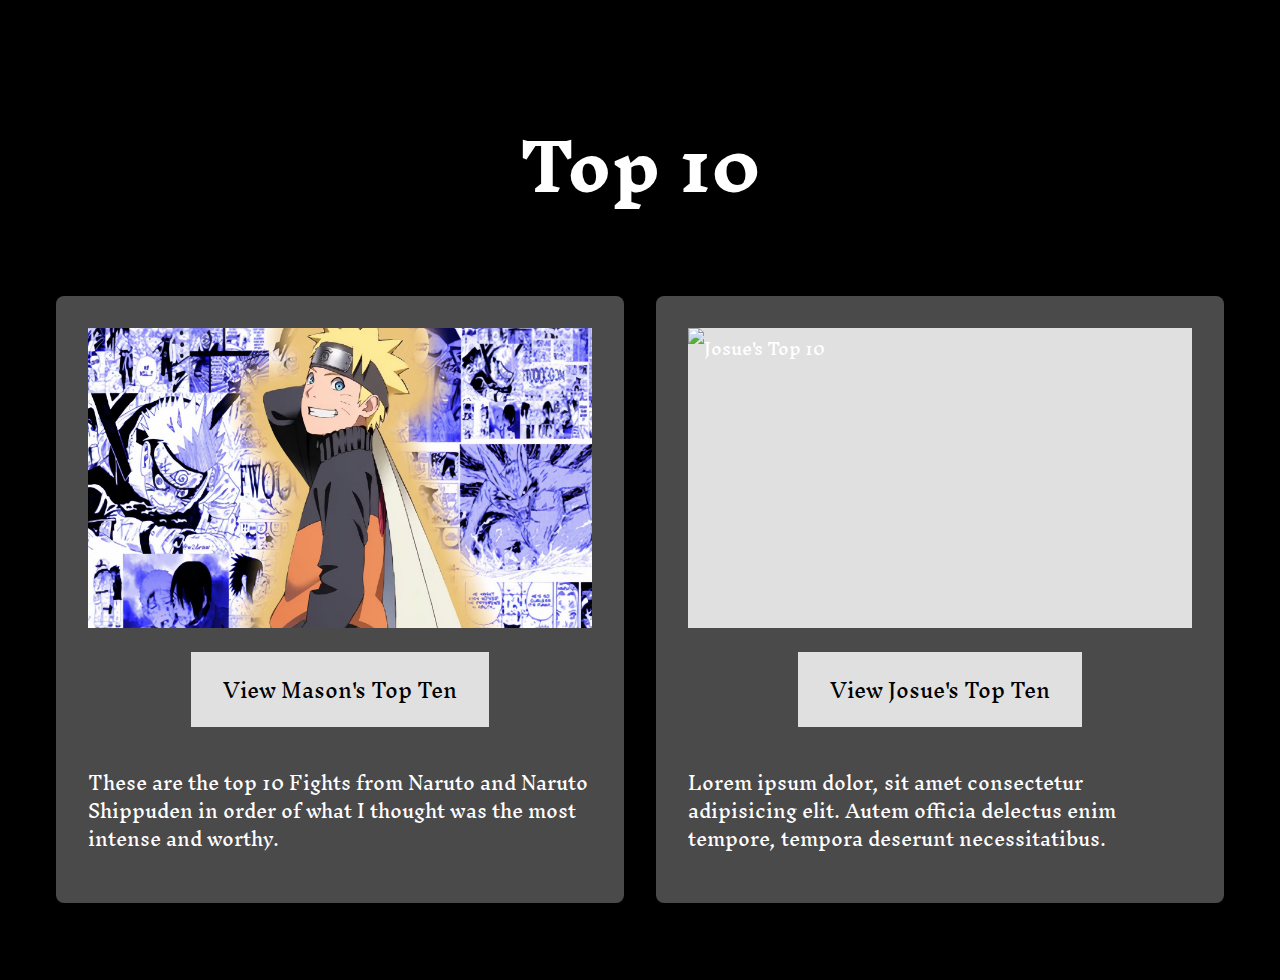
==== index.html @ 5a819719 "Landing page formating" ====
<!DOCTYPE html>
<html lang="en">
<head>
    <meta charset="UTF-8">
    <meta name="viewport" content="width=device-width, initial-scale=1.0">
    <title>Top 10 Fights</title>
    <link rel="stylesheet" href="styles.css">
    <link rel="preconnect" href="https://fonts.googleapis.com">
    <link rel="preconnect" href="https://fonts.gstatic.com" crossorigin>
    <link href="https://fonts.googleapis.com/css2?family=Inknut+Antiqua:wght@300;400;500;600;700&display=swap" rel="stylesheet">
    <link rel="stylesheet" href="/style/LandingStyles.css">
</head>
<body>
    <div class="container">
        <h1 class="main-title">Top 10</h1>
        
        <div class="content-grid">
            <!-- Mason's Section -->
            <div class="content-section">
                <div class="image-container">
                    <img src="/assets/Josue/mason/naruto.avif" alt="Mason's Top 10" class="section-image">
                </div>
                <div class="button-container">
                    <button class="view-button">View Mason's Top Ten</button>
                </div>
                <p class="description">
                    These are the top 10 Fights from Naruto and Naruto Shippuden in order of what I thought was the most intense and worthy.
                </p>
            </div>

            <!-- Josue's Section -->
            <div class="content-section">
                <div class="image-container">
                    <img src="path-to-josue-image.jpg" alt="Josue's Top 10" class="section-image">
                </div>
                <div class="button-container">
                    <button class="view-button">View Josue's Top Ten</button>
                </div>
                <p class="description">
                    Lorem ipsum dolor, sit amet consectetur adipisicing elit. Autem officia delectus enim tempore, tempora deserunt necessitatibus.
                </p>
            </div>
        </div>
    </div>
</body>
</html>
---- style/LandingStyles.css ----
body {
    background-color: #000;
    color: white;
    font-family: 'Inknut Antiqua', serif;
    min-height: 100vh;
    padding: 2rem;
}

.container {
    max-width: 1200px;
    margin: 0 auto;
}


.main-title {
    text-align: center;
    font-size: 4rem;
    color: white;
    margin-bottom: 3rem;
    font-weight: 700;
}


.content-grid {
    display: grid;
    grid-template-columns: repeat(2, 1fr);
    gap: 2rem;
    padding: 0 1rem;
}

/* Content section styling */
.content-section {
    display: flex;
    flex-direction: column;
    align-items: center;
    background-color: #4a4a4a;
    padding: 2rem;
    border-radius: 8px;
}

/* Image container styling */
.image-container {
    width: 100%;
    height: 300px;
    background-color: #e0e0e0;
    margin-bottom: 1.5rem;
    overflow: hidden;
}

.section-image {
    width: 100%;
    height: 100%;
    object-fit: cover;
}

/* Button styling */
.button-container {
    margin-bottom: 1.5rem;
}

.view-button {
    background-color: #e0e0e0;
    border: none;
    padding: 0.8rem 2rem;
    font-family: 'Inknut Antiqua', serif;
    font-size: 1.2rem;
    cursor: pointer;
    transition: transform 0.2s ease-in-out;
}



.description {
    text-align: left;
    line-height: 1.6;
    font-size: 1.1rem;
    color: white;
}


@media (max-width: 768px) {
    .content-grid {
        grid-template-columns: 1fr;
    }

    .main-title {
        font-size: 3rem;
    }

    .image-container {
        height: 250px;
    }

    .view-button {
        font-size: 1rem;
        padding: 0.6rem 1.5rem;
    }

    .description {
        font-size: 1rem;
    }
}

/* Additional hover effects */
.content-section:hover {
    box-shadow: 0 0 20px rgba(255, 255, 255, 0.1);
}
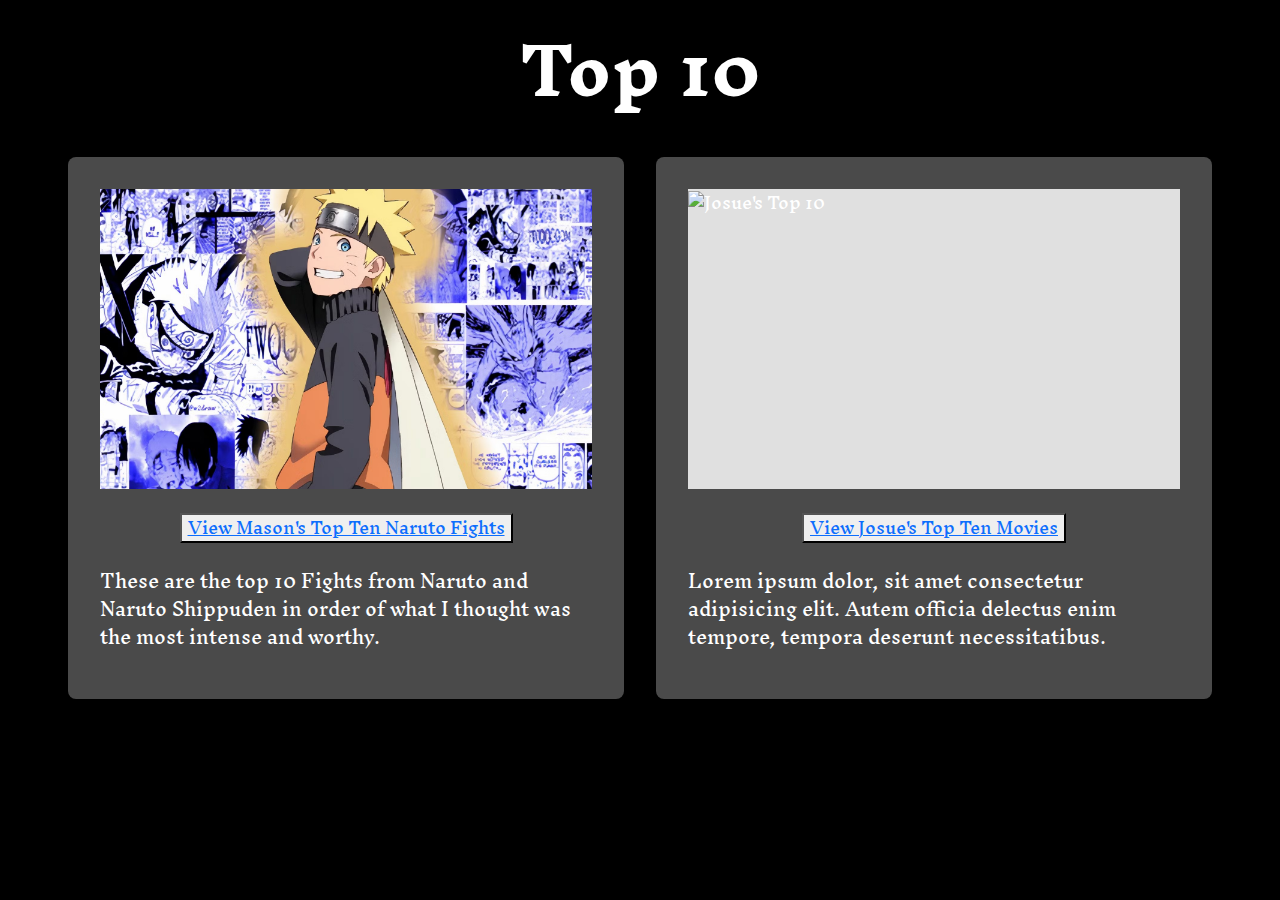
==== commit c01065a3: "Landing page Content and href" ====
--- a/index.html
+++ b/index.html
@@ -1,46 +1,57 @@
-<!DOCTYPE html>
+<!doctype html>
 <html lang="en">
+
 <head>
-    <meta charset="UTF-8">
-    <meta name="viewport" content="width=device-width, initial-scale=1.0">
-    <title>Top 10 Fights</title>
-    <link rel="stylesheet" href="styles.css">
+    <meta charset="utf-8">
+    <meta name="viewport" content="width=device-width, initial-scale=1">
+    <title>Favorite Top Ten Websites Main Page</title>
+    <link href="https://cdn.jsdelivr.net/npm/bootstrap@5.3.3/dist/css/bootstrap.min.css" rel="stylesheet"
+        integrity="sha384-QWTKZyjpPEjISv5WaRU9OFeRpok6YctnYmDr5pNlyT2bRjXh0JMhjY6hW+ALEwIH" crossorigin="anonymous">
+    <link rel="stylesheet" href="./style/styles.css">
     <link rel="preconnect" href="https://fonts.googleapis.com">
     <link rel="preconnect" href="https://fonts.gstatic.com" crossorigin>
-    <link href="https://fonts.googleapis.com/css2?family=Inknut+Antiqua:wght@300;400;500;600;700&display=swap" rel="stylesheet">
     <link rel="stylesheet" href="/style/LandingStyles.css">
+    <link href="https://fonts.googleapis.com/css2?family=Inknut+Antiqua:wght@300;400;500;600;700;800;900&display=swap"
+        rel="stylesheet">
 </head>
+
 <body>
-    <div class="container">
-        <h1 class="main-title">Top 10</h1>
-        
-        <div class="content-grid">
-            <!-- Mason's Section -->
-            <div class="content-section">
-                <div class="image-container">
-                    <img src="/assets/Josue/mason/naruto.avif" alt="Mason's Top 10" class="section-image">
+    <body>
+        <div class="container">
+            <h1 class="main-title">Top 10</h1>
+            
+            <div class="content-grid">
+                <!-- Mason's Section -->
+                <div class="content-section">
+                    <div class="image-container">
+                        <img src="/assets/Josue/mason/naruto.avif" alt="Mason's Top 10" class="section-image">
+                    </div>
+                    <div class="button-container">
+                        <button><a href="./pages/pageM1.html">View Mason's Top Ten Naruto Fights</a></button>
+                    </div>
+                    <p class="description">
+                        These are the top 10 Fights from Naruto and Naruto Shippuden in order of what I thought was the most intense and worthy.
+                    </p>
                 </div>
-                <div class="button-container">
-                    <button class="view-button">View Mason's Top Ten</button>
+    
+                <!-- Josue's Section -->
+                <div class="content-section">
+                    <div class="image-container">
+                        <img src="path-to-josue-image.jpg" alt="Josue's Top 10" class="section-image">
+                    </div>
+                    <div class="button-container">
+                        <button><a href="./pages/pageJ1.html">View Josue's Top Ten Movies</a></button>
+                    </div>
+                    <p class="description">
+                        Lorem ipsum dolor, sit amet consectetur adipisicing elit. Autem officia delectus enim tempore, tempora deserunt necessitatibus.
+                    </p>
                 </div>
-                <p class="description">
-                    These are the top 10 Fights from Naruto and Naruto Shippuden in order of what I thought was the most intense and worthy.
-                </p>
-            </div>
-
-            <!-- Josue's Section -->
-            <div class="content-section">
-                <div class="image-container">
-                    <img src="path-to-josue-image.jpg" alt="Josue's Top 10" class="section-image">
-                </div>
-                <div class="button-container">
-                    <button class="view-button">View Josue's Top Ten</button>
-                </div>
-                <p class="description">
-                    Lorem ipsum dolor, sit amet consectetur adipisicing elit. Autem officia delectus enim tempore, tempora deserunt necessitatibus.
-                </p>
             </div>
         </div>
-    </div>
+    </body>
+    <script src="https://cdn.jsdelivr.net/npm/bootstrap@5.3.3/dist/js/bootstrap.bundle.min.js"
+        integrity="sha384-YvpcrYf0tY3lHB60NNkmXc5s9fDVZLESaAA55NDzOxhy9GkcIdslK1eN7N6jIeHz"
+        crossorigin="anonymous"></script>
 </body>
+
 </html>--- a/style/LandingStyles.css
+++ b/style/LandingStyles.css
@@ -1,4 +1,3 @@
-
 
 body {
     background-color: #000;
@@ -30,7 +29,6 @@
     padding: 0 1rem;
 }
 
-/* Content section styling */
 .content-section {
     display: flex;
     flex-direction: column;
@@ -40,7 +38,6 @@
     border-radius: 8px;
 }
 
-/* Image container styling */
 .image-container {
     width: 100%;
     height: 300px;
@@ -55,7 +52,6 @@
     object-fit: cover;
 }
 
-/* Button styling */
 .button-container {
     margin-bottom: 1.5rem;
 }
@@ -70,7 +66,9 @@
     transition: transform 0.2s ease-in-out;
 }
 
-
+.view-button:hover {
+    transform: translateY(-2px);
+}
 
 .description {
     text-align: left;
@@ -78,7 +76,6 @@
     font-size: 1.1rem;
     color: white;
 }
-
 
 @media (max-width: 768px) {
     .content-grid {
@@ -103,7 +100,3 @@
     }
 }
 
-/* Additional hover effects */
-.content-section:hover {
-    box-shadow: 0 0 20px rgba(255, 255, 255, 0.1);
-}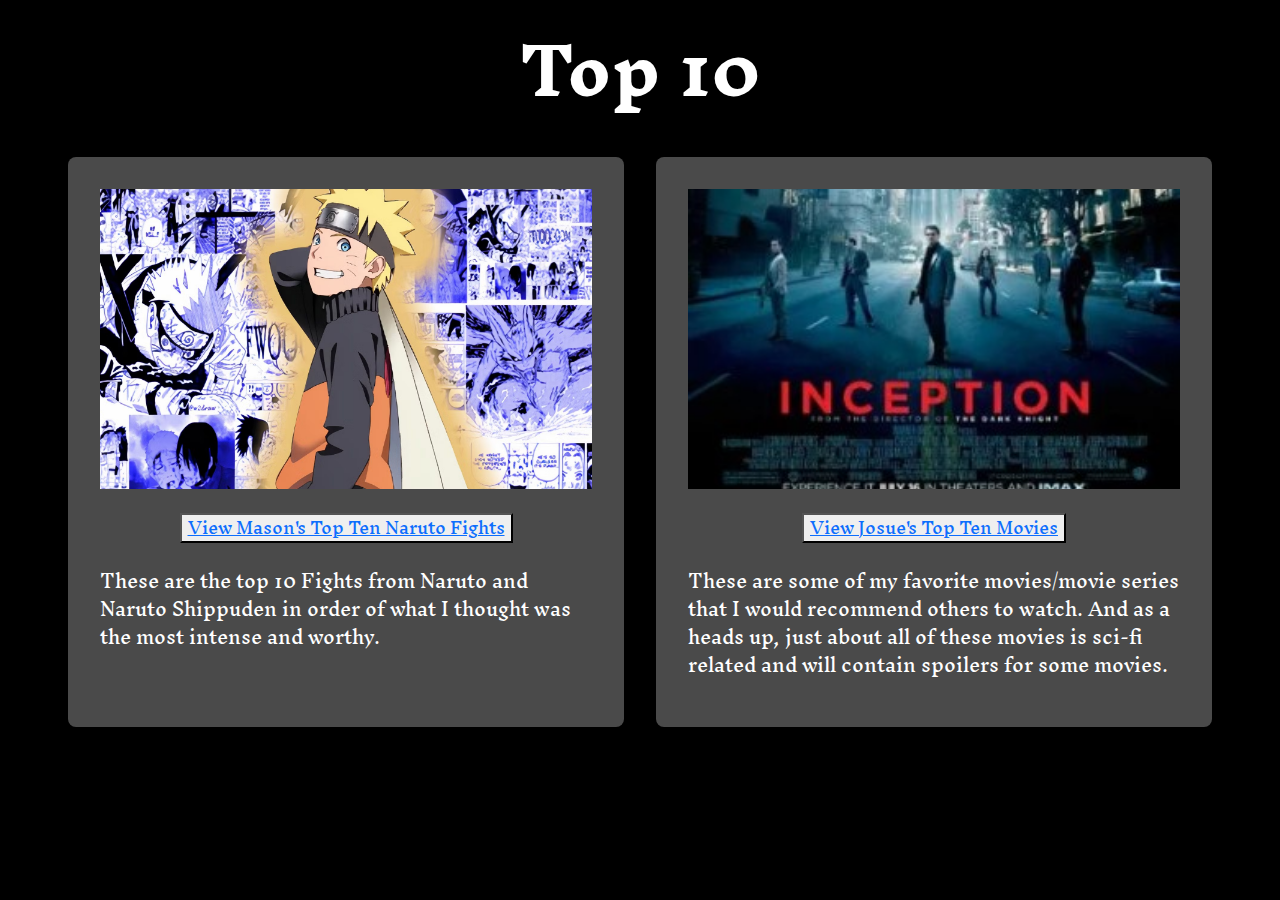
==== commit fd3cf77f: "4 thoughts on movies" ====
--- a/index.html
+++ b/index.html
@@ -37,13 +37,13 @@
                 <!-- Josue's Section -->
                 <div class="content-section">
                     <div class="image-container">
-                        <img src="path-to-josue-image.jpg" alt="Josue's Top 10" class="section-image">
+                        <img src="./assets/Josue/Inception/Inception Movie Poster 2.jpg" alt="Josue's Top 10" class="section-image">
                     </div>
                     <div class="button-container">
                         <button><a href="./pages/pageJ1.html">View Josue's Top Ten Movies</a></button>
                     </div>
                     <p class="description">
-                        Lorem ipsum dolor, sit amet consectetur adipisicing elit. Autem officia delectus enim tempore, tempora deserunt necessitatibus.
+                        These are some of my favorite movies/movie series that I would recommend others to watch. And as a heads up, just about all of these movies is sci-fi related and will contain spoilers for some movies.
                     </p>
                 </div>
             </div>
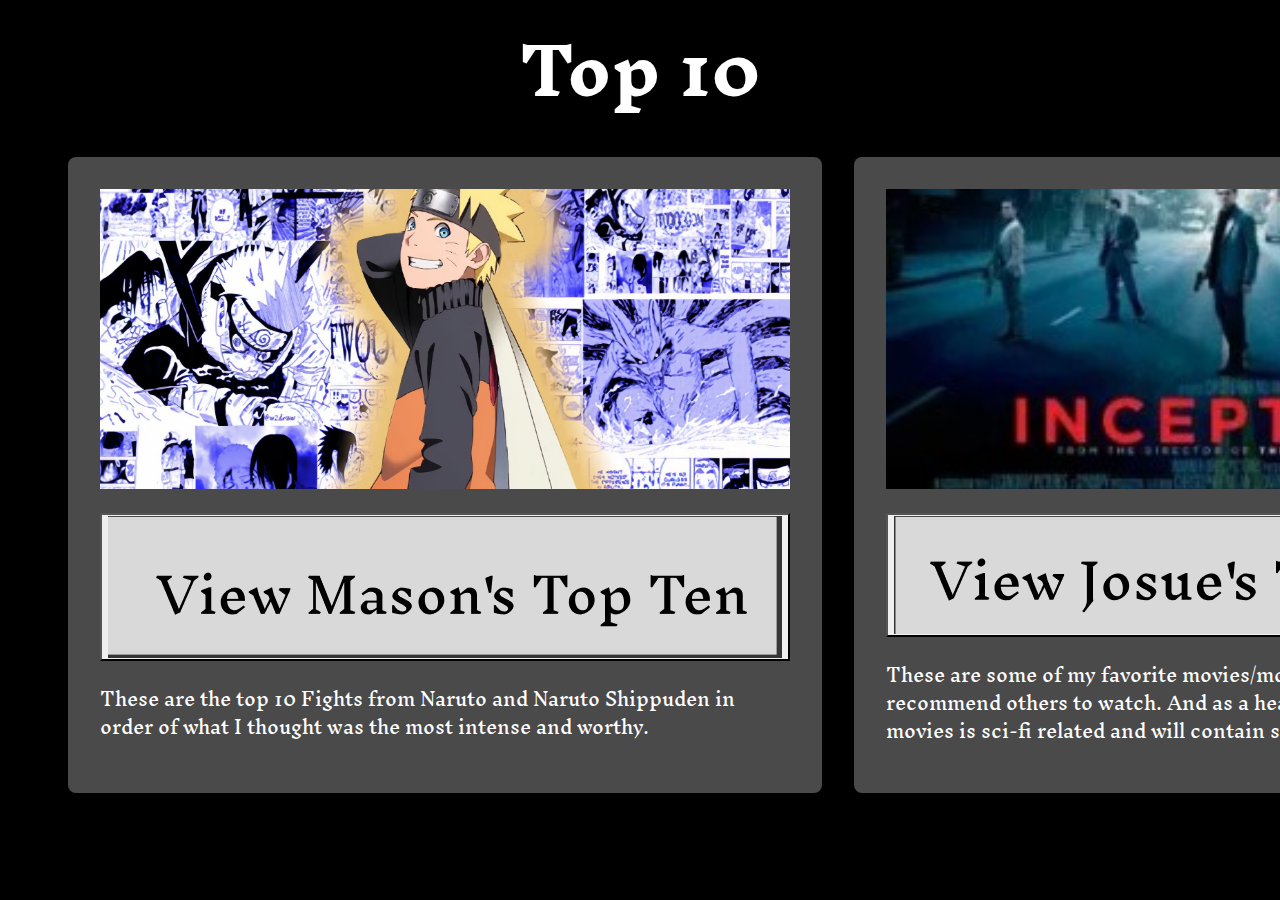
==== commit 4dfd6300: "homepage buttons" ====
--- a/index.html
+++ b/index.html
@@ -27,7 +27,9 @@
                         <img src="/assets/Josue/mason/naruto.avif" alt="Mason's Top 10" class="section-image">
                     </div>
                     <div class="button-container">
-                        <button><a href="./pages/pageM1.html">View Mason's Top Ten Naruto Fights</a></button>
+                        <button><a href="./pages/pageM1.html">
+                            <img src="/assets/Josue/masonstop10.png">
+                        </a></button>
                     </div>
                     <p class="description">
                         These are the top 10 Fights from Naruto and Naruto Shippuden in order of what I thought was the most intense and worthy.
@@ -40,7 +42,9 @@
                         <img src="./assets/Josue/Inception/Inception Movie Poster 2.jpg" alt="Josue's Top 10" class="section-image">
                     </div>
                     <div class="button-container">
-                        <button><a href="./pages/pageJ1.html">View Josue's Top Ten Movies</a></button>
+                        <button><a href="./pages/pageJ1.html">
+                            <img src="/assets/Josue/josuetop10.png">
+                        </a></button>
                     </div>
                     <p class="description">
                         These are some of my favorite movies/movie series that I would recommend others to watch. And as a heads up, just about all of these movies is sci-fi related and will contain spoilers for some movies.
--- a/style/LandingStyles.css
+++ b/style/LandingStyles.css
@@ -98,5 +98,10 @@
     .description {
         font-size: 1rem;
     }
-}
 
+
+    
+    }
+
+
+
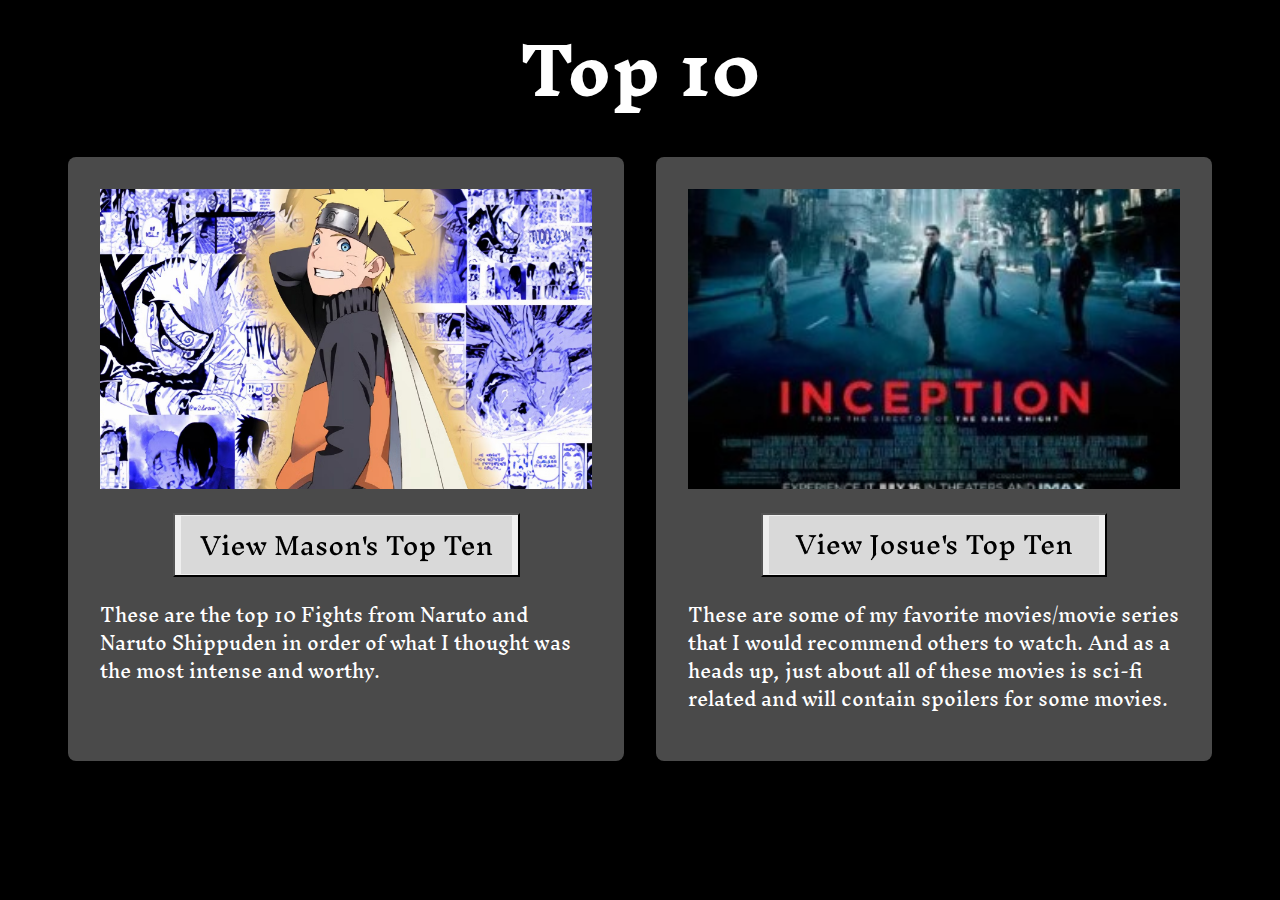
==== commit c2de89c9: "Landing page buttons fixed" ====
--- a/index.html
+++ b/index.html
@@ -28,7 +28,7 @@
                     </div>
                     <div class="button-container">
                         <button><a href="./pages/pageM1.html">
-                            <img src="/assets/Josue/masonstop10.png">
+                            <img src="/assets/Josue/Mason Btn.png">
                         </a></button>
                     </div>
                     <p class="description">
@@ -43,7 +43,7 @@
                     </div>
                     <div class="button-container">
                         <button><a href="./pages/pageJ1.html">
-                            <img src="/assets/Josue/josuetop10.png">
+                            <img src="/assets/Josue/Josue Btn.png" style="max-height:min-content;">
                         </a></button>
                     </div>
                     <p class="description">
--- a/style/LandingStyles.css
+++ b/style/LandingStyles.css
@@ -99,9 +99,9 @@
         font-size: 1rem;
     }
 
-
+.button-container img{
     
-    }
-
-
-
+        width: 100px; 
+        height: 10px;
+}
+}